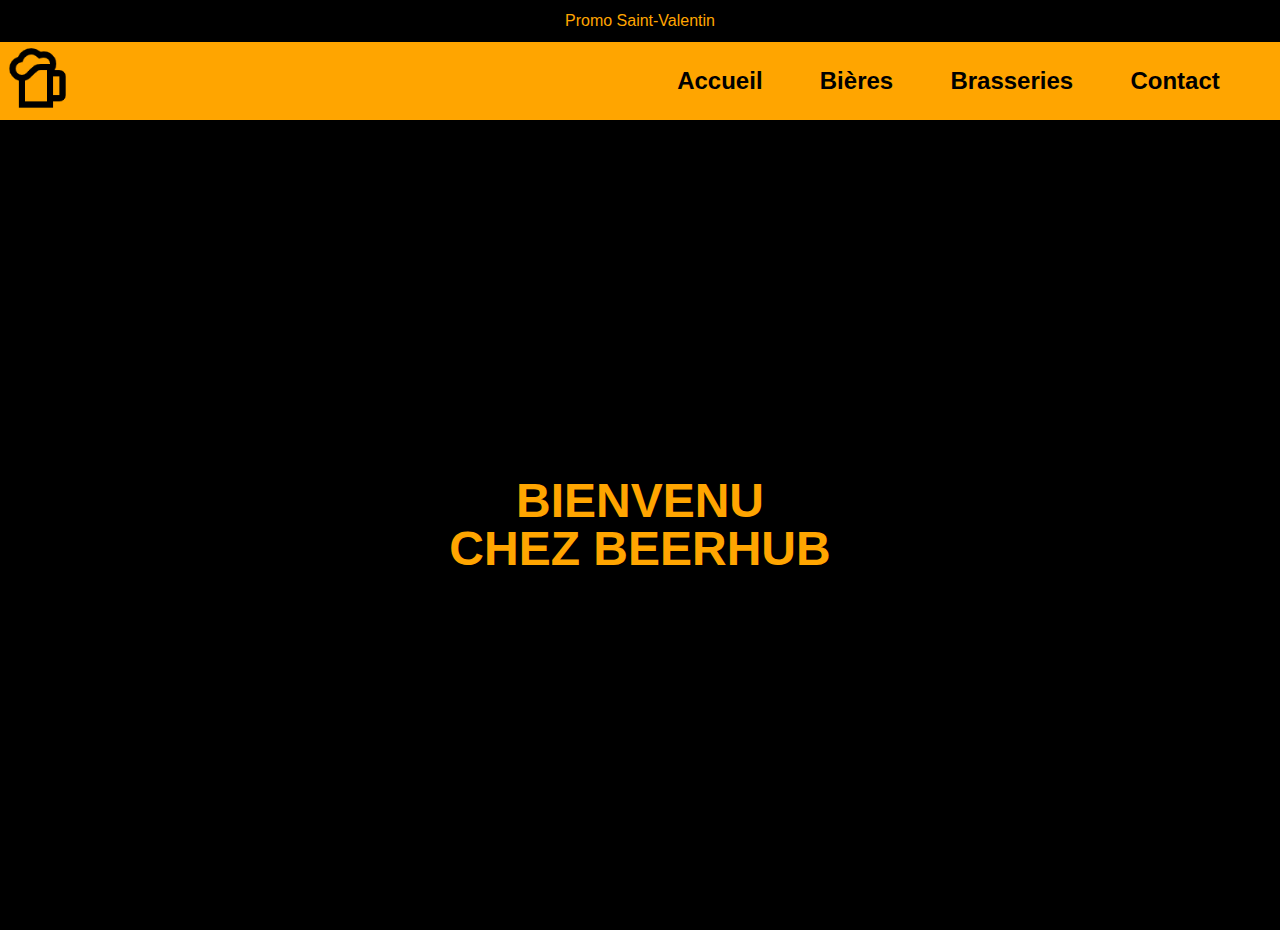
==== index.html @ dd1bc299 "fin de journée" ====
<!DOCTYPE html>
<html lang="fr">
  <head>
    <meta charset="UTF-8" />
    <meta name="viewport" content="width=device-width, initial-scale=1.0" />
    <title>BeerHub</title>
    <link rel="stylesheet" href="./reset.css" />
    <link rel="stylesheet" href="./style.css" />
  </head>
  <body>
    <header>
      <div id="banniere">Promo Saint-Valentin</div>
      <div class="flex">
        <div id="logo">
          <img
            src="/media/sports_bar_24dp_UNDEFINED_FILL0_wght400_GRAD0_opsz24.png"
            alt="Logo de BeerHub"
          />
        </div>
        <nav>
          <ul>
            <li><a href="#home">Accueil</a></li>
            <li><a href="#beer">Bières</a></li>
            <li><a href="#brasserie">Brasseries</a></li>
            <li><a href="#contact">Contact</a></li>
          </ul>
        </nav>
      </div>
    </header>
    <section id="home">
      <h1>Bienvenu<br />chez Beerhub</h1>
    </section>
  </body>
</html>
---- style.css ----
body {
    margin: 0;
    padding: 0;
    box-sizing: border-box;
    font-family: Arial, Helvetica, sans-serif;
}

img {
    max-width: 100%;
    height: auto;
}

header {
    display: flex;
    flex-direction: column;
    & #banniere {
        background-color: black;
        color: orange;
        text-align: center;
        padding: 1%;
        }
    & .flex{
        display: flex;
        align-items: center;
        background-color: orange;
        margin: 0;
        padding: 0;
        & #logo > img {
            height: 75px;
            padding: 0;
            margin: 0;
            }
        & nav {
            flex-grow: 1;
            & ul {
                justify-content: end;
                display: flex;
                height: 100%;
                gap: 5%;
                padding-right: 5%;
                & li {
                    list-style: none;
                    text-decoration: none;
                    & a {
                        color: black;
                        text-decoration: none;
                        font-size: 1.5rem;
                        font-weight: bold;
                        cursor: pointer;
                    }
                }    
            }
        }
    }
}

section#home {
    display: flex;
    text-align: center;
    justify-content: center;
    align-items: center;
    min-height: 90vh;
    background-color: black;
        & h1 {
        color: orange;
        text-align: center;
        text-transform: uppercase;
        font-size: 3rem;
        font-weight: bold;
        }
    }
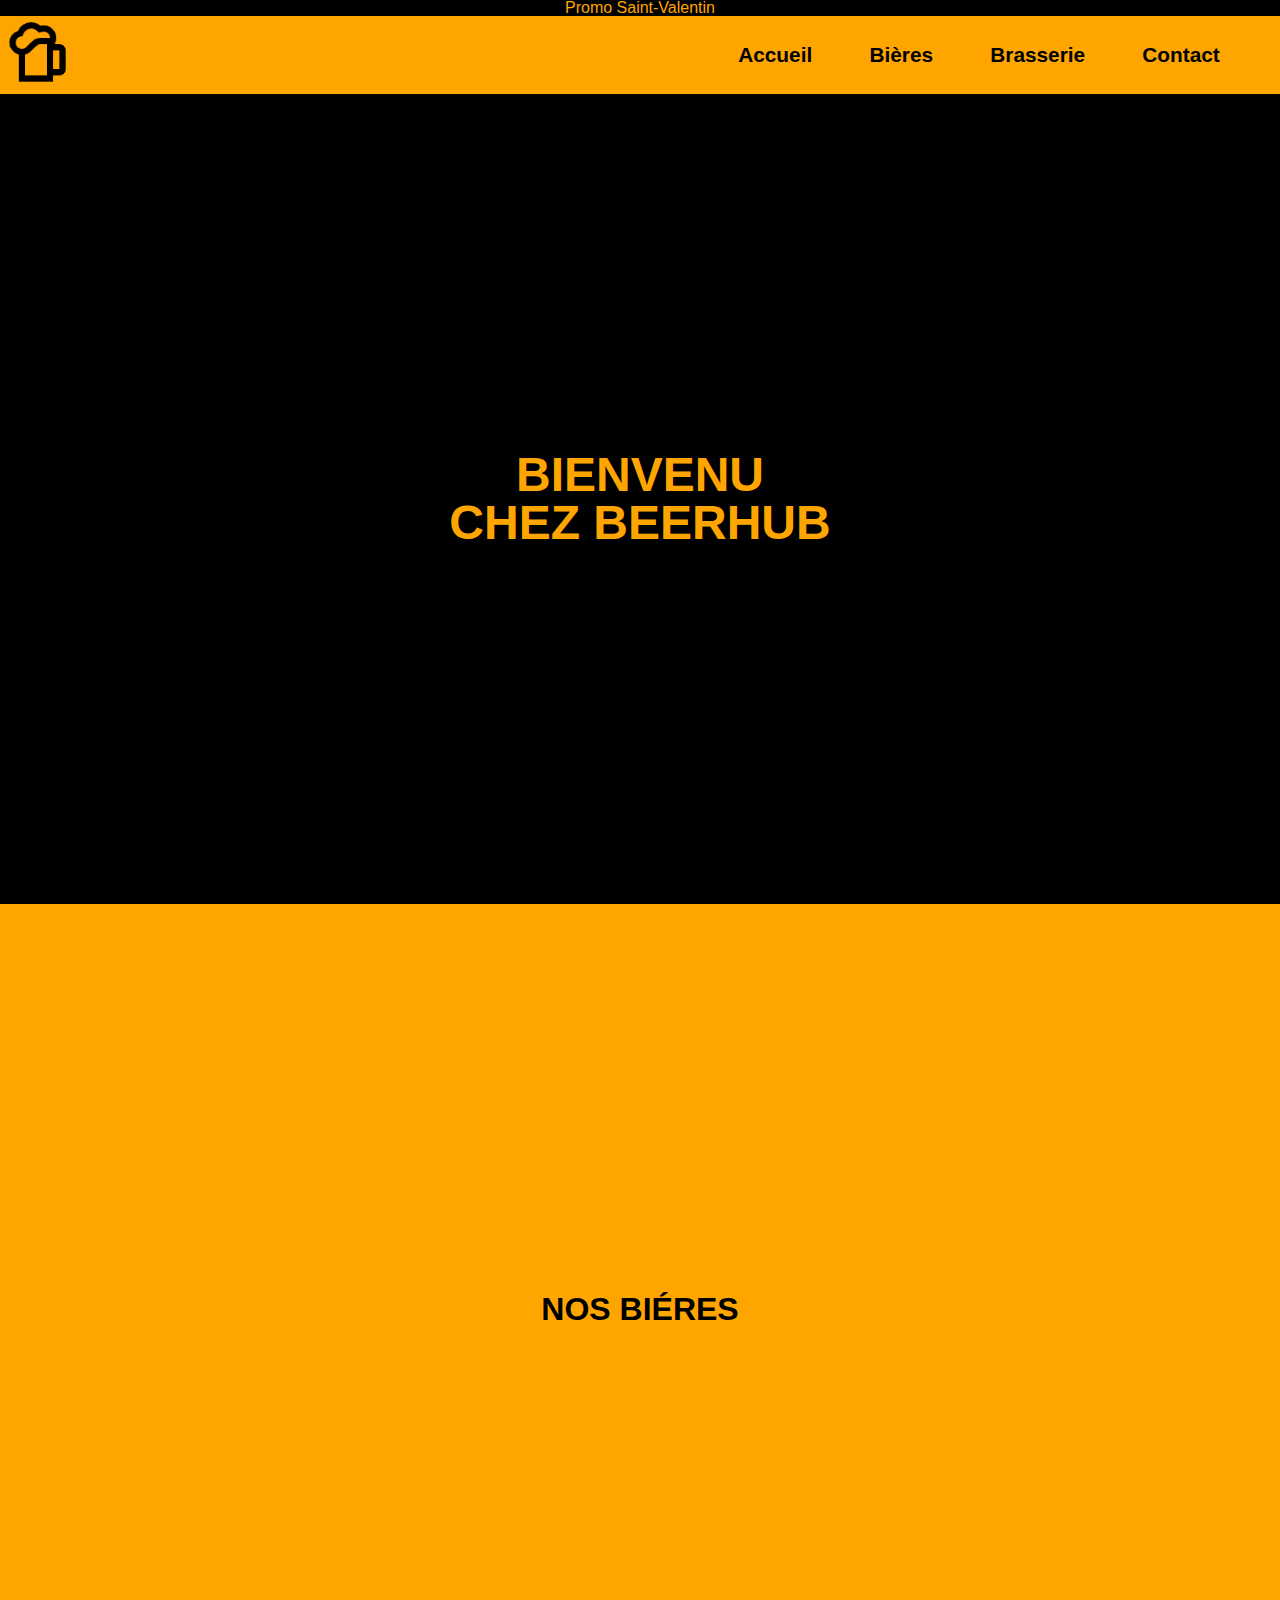
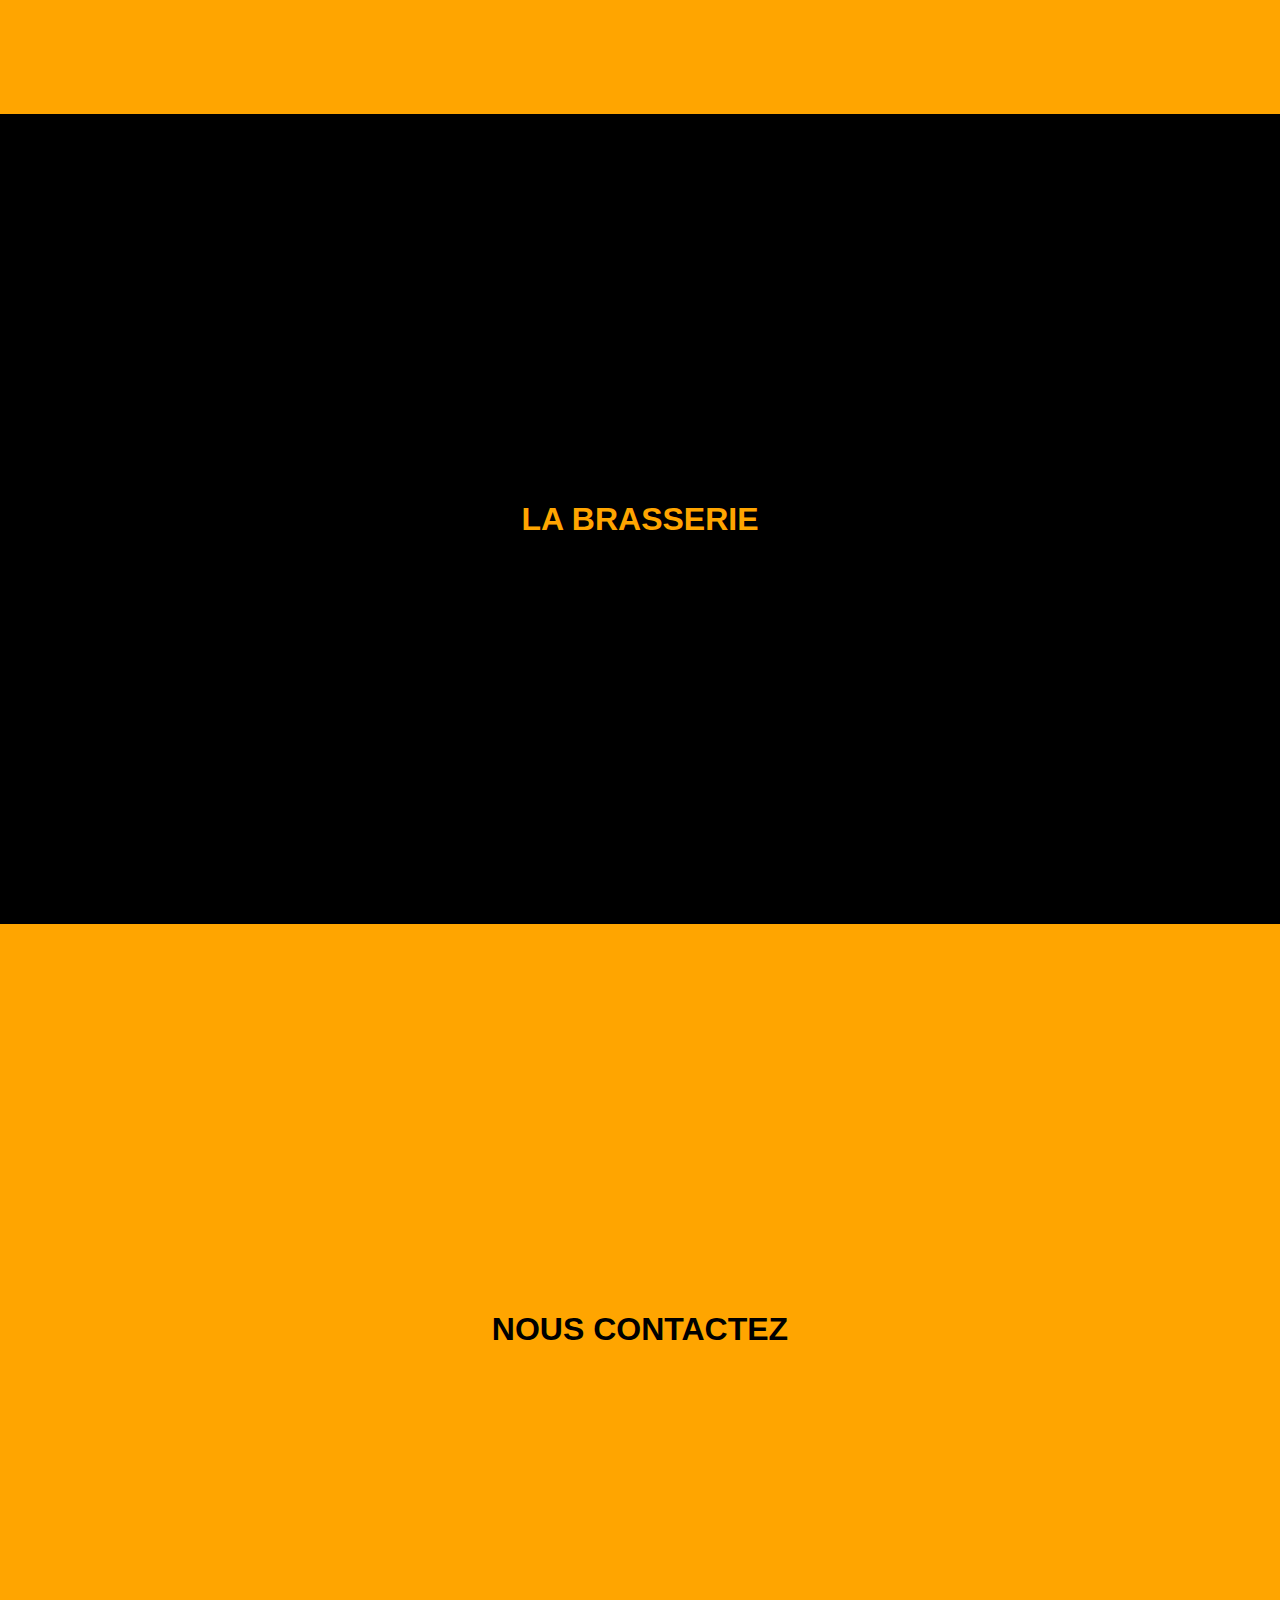
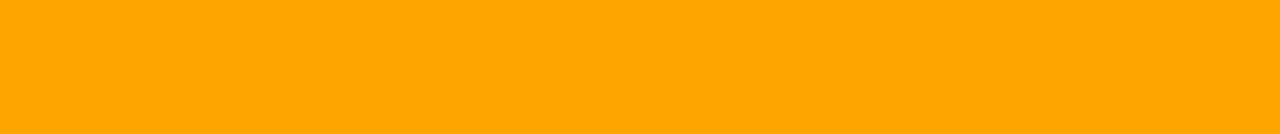
==== commit 57490607: "debut de journée" ====
--- a/index.html
+++ b/index.html
@@ -21,14 +21,23 @@
           <ul>
             <li><a href="#home">Accueil</a></li>
             <li><a href="#beer">Bières</a></li>
-            <li><a href="#brasserie">Brasseries</a></li>
+            <li><a href="#brasserie">Brasserie</a></li>
             <li><a href="#contact">Contact</a></li>
           </ul>
         </nav>
       </div>
     </header>
     <section id="home">
-      <h1>Bienvenu<br />chez Beerhub</h1>
+      <h1>Bienvenu<br />chez beerhub</h1>
+    </section>
+    <section id="beer">
+      <h2>Nos biéres</h2>
+    </section>
+    <section id="brasserie">
+      <h2>La brasserie</h2>
+    </section>
+    <section id="contact">
+      <h2>Nous contactez</h2>
     </section>
   </body>
 </html>
--- a/style.css
+++ b/style.css
@@ -17,7 +17,8 @@
         background-color: black;
         color: orange;
         text-align: center;
-        padding: 1%;
+        padding: 0;
+        margin: 0;
         }
     & .flex{
         display: flex;
@@ -29,6 +30,7 @@
             height: 75px;
             padding: 0;
             margin: 0;
+            cursor: pointer;
             }
         & nav {
             flex-grow: 1;
@@ -38,13 +40,14 @@
                 height: 100%;
                 gap: 5%;
                 padding-right: 5%;
+                margin: 0;
                 & li {
                     list-style: none;
                     text-decoration: none;
                     & a {
                         color: black;
                         text-decoration: none;
-                        font-size: 1.5rem;
+                        font-size: 1.3rem;
                         font-weight: bold;
                         cursor: pointer;
                     }
@@ -68,4 +71,52 @@
         font-size: 3rem;
         font-weight: bold;
         }
-    }+    }
+
+section#beer {
+    display: flex;
+    text-align: center;
+    justify-content: center;
+    align-items: center;
+    min-height: 90vh;
+    background-color: orange;
+        & h2 {
+        color: black;
+        text-align: center;
+        text-transform: uppercase;
+        font-size: 2rem;
+        font-weight: bold;
+        }
+}   
+
+section#brasserie {
+    display: flex;
+    text-align: center;
+    justify-content: center;
+    align-items: center;
+    min-height: 90vh;
+    background-color: black;
+        & h2 {
+        color: orange;
+        text-align: center;
+        text-transform: uppercase;
+        font-size: 2rem;
+        font-weight: bold;
+        }
+}
+
+section#contact {
+    display: flex;
+    text-align: center;
+    justify-content: center;
+    align-items: center;
+    min-height: 90vh;
+    background-color: orange;
+        & h2 {
+        color: black;
+        text-align: center;
+        text-transform: uppercase;
+        font-size: 2rem;
+        font-weight: bold;
+        }
+}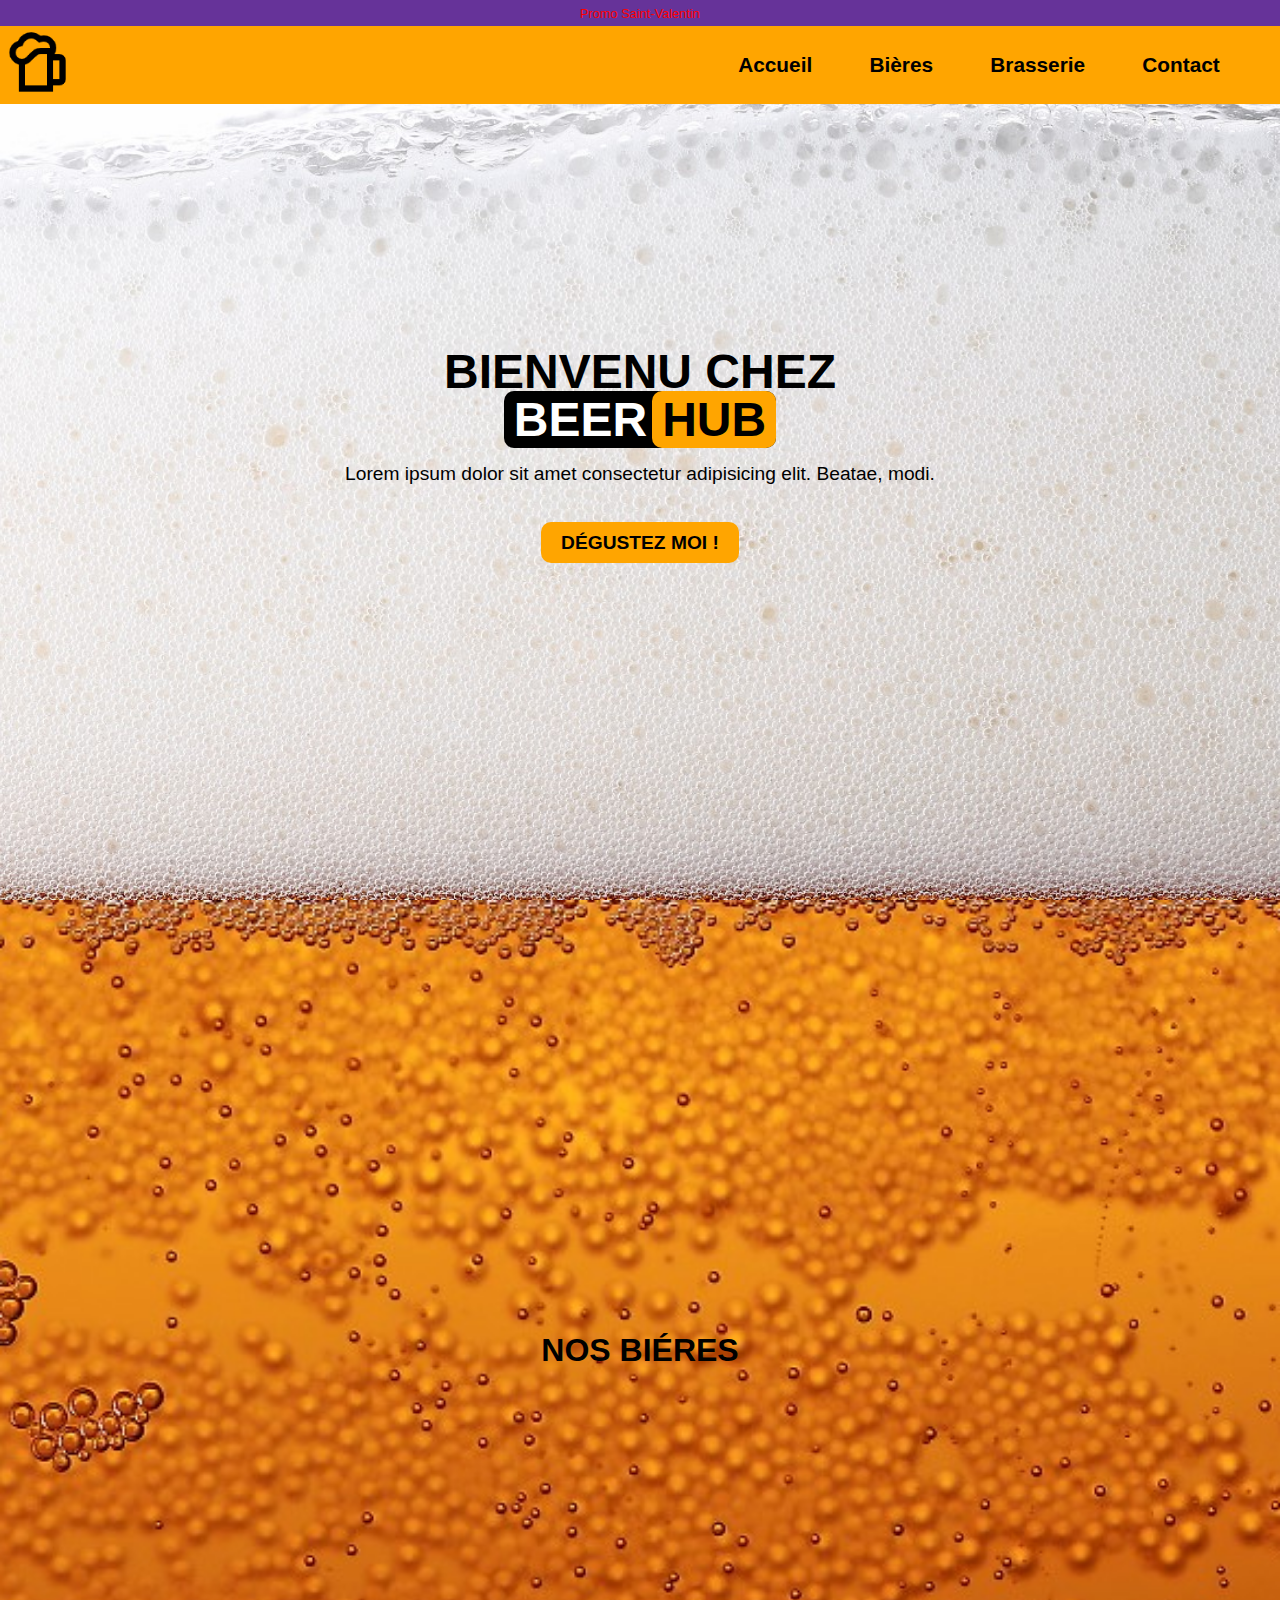
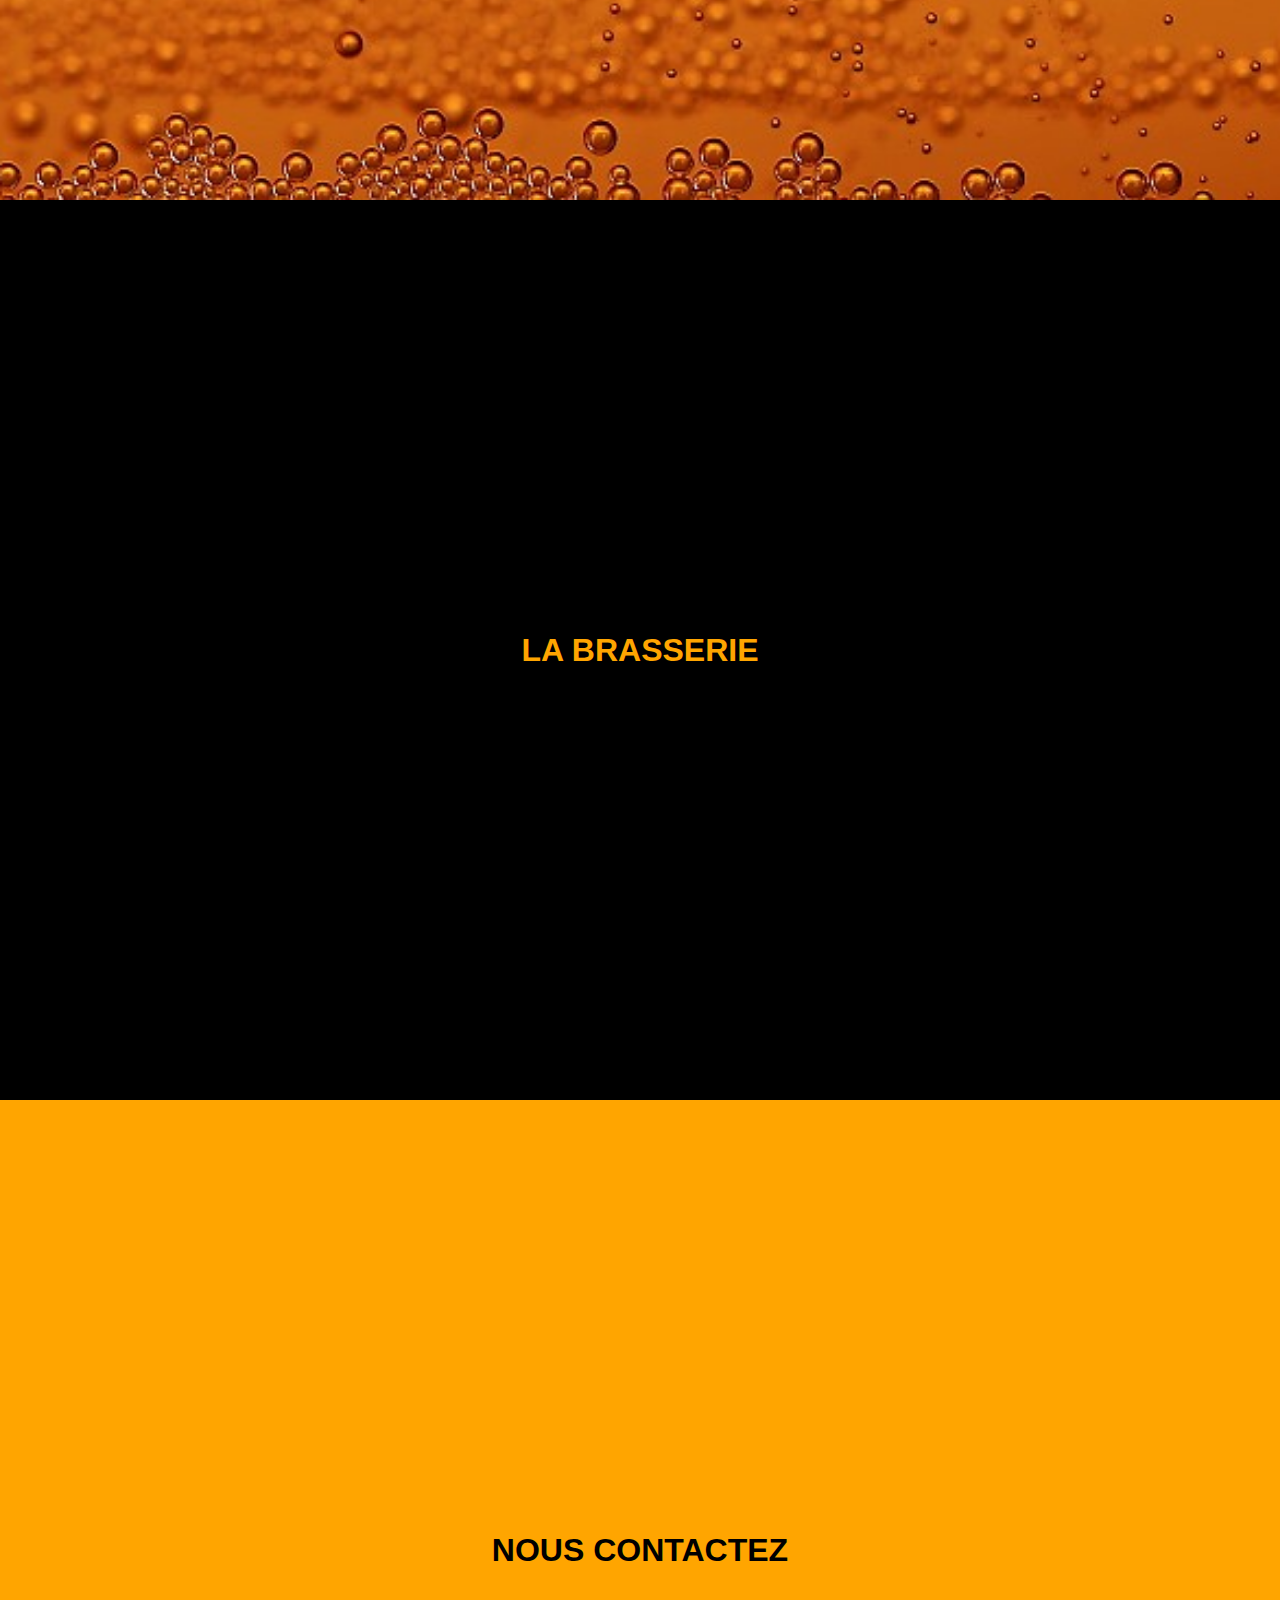
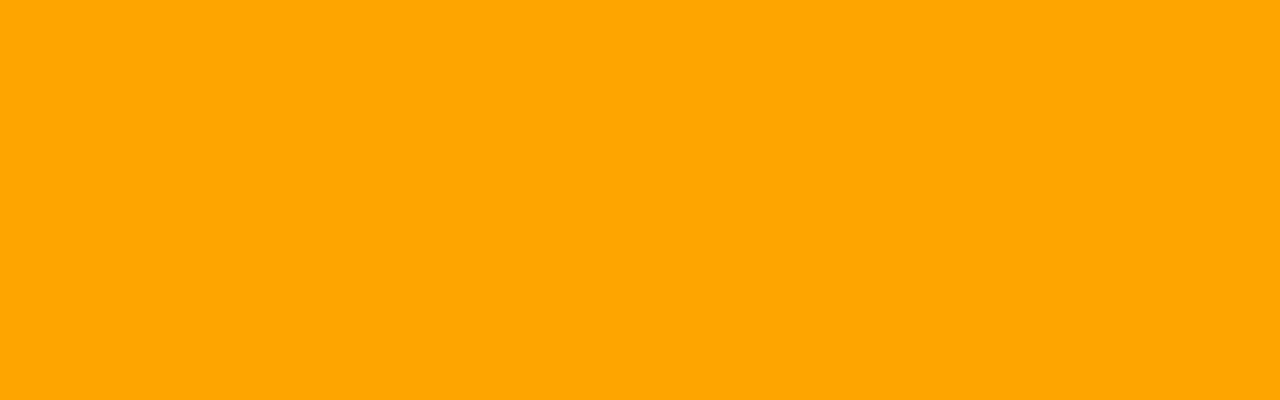
==== commit 6892a9ce: "milieu de journée" ====
--- a/index.html
+++ b/index.html
@@ -9,17 +9,17 @@
   </head>
   <body>
     <header>
-      <div id="banniere">Promo Saint-Valentin</div>
+      <div id="banniere"><a href="#beer">Promo Saint-Valentin</a></div>
       <div class="flex">
-        <div id="logo">
+        <a id="logo" href="#hero">
           <img
             src="/media/sports_bar_24dp_UNDEFINED_FILL0_wght400_GRAD0_opsz24.png"
             alt="Logo de BeerHub"
           />
-        </div>
+        </a>
         <nav>
           <ul>
-            <li><a href="#home">Accueil</a></li>
+            <li><a href="#hero">Accueil</a></li>
             <li><a href="#beer">Bières</a></li>
             <li><a href="#brasserie">Brasserie</a></li>
             <li><a href="#contact">Contact</a></li>
@@ -27,17 +27,39 @@
         </nav>
       </div>
     </header>
-    <section id="home">
-      <h1>Bienvenu<br />chez beerhub</h1>
-    </section>
-    <section id="beer">
-      <h2>Nos biéres</h2>
-    </section>
-    <section id="brasserie">
-      <h2>La brasserie</h2>
-    </section>
-    <section id="contact">
-      <h2>Nous contactez</h2>
-    </section>
+    <main>
+      <section id="hero">
+        <div id="hero-content">
+          <h1>
+            Bienvenu chez<br /><span class="beerstyle"
+              >beer<span class="hubstyle">hub</span></span
+            >
+          </h1>
+          <p>
+            Lorem ipsum dolor sit amet consectetur adipisicing elit. Beatae,
+            modi.
+          </p>
+          <a href="#beer">Dégustez moi !</a>
+        </div>
+      </section>
+
+      <section id="beer">
+        <div id="beer-content">
+          <h2>Nos biéres</h2>
+        </div>
+      </section>
+
+      <section id="brasserie">
+        <div id="brasserie-content">
+          <h2>La brasserie</h2>
+        </div>
+      </section>
+
+      <section id="contact">
+        <div id="contact-content">
+          <h2>Nous contactez</h2>
+        </div>
+      </section>
+    </main>
   </body>
 </html>
--- a/style.css
+++ b/style.css
@@ -1,3 +1,7 @@
+html {
+    scroll-behavior: smooth;
+}
+
 body {
     margin: 0;
     padding: 0;
@@ -11,15 +15,22 @@
 }
 
 header {
+    position: fixed;
     display: flex;
     flex-direction: column;
+    width: 100%;
     & #banniere {
-        background-color: black;
-        color: orange;
+        background-color: rebeccapurple;
+        padding: 5px;
+        margin: 0;
         text-align: center;
-        padding: 0;
-        margin: 0;
+        & a {
+            color: red;
+            text-decoration: none;
+            cursor: pointer;
+            font-size: 0.8rem;
         }
+    }
     & .flex{
         display: flex;
         align-items: center;
@@ -57,66 +68,122 @@
     }
 }
 
-section#home {
-    display: flex;
-    text-align: center;
-    justify-content: center;
-    align-items: center;
-    min-height: 90vh;
-    background-color: black;
-        & h1 {
-        color: orange;
+
+
+main {
+    scroll-behavior: smooth;
+    & section#hero {
+        display: flex;
+        flex-direction: column;
         text-align: center;
-        text-transform: uppercase;
-        font-size: 3rem;
-        font-weight: bold;
+        justify-content: center;
+        align-items: center;
+        min-height: 100vh;
+        background-color: orange;
+        background-image: url('./media/mousse.jpg');
+        background-position: center bottom;
+        background-size: cover;
+        background-attachment: fixed;
+        & #hero-content {
+            width: 75%;
+            & h1 {
+                color: black;
+                text-align: center;
+                text-transform: uppercase;
+                font-size: 3rem;
+                font-weight: bolder;  
+                & span.beerstyle {
+                    background-color: black;
+                    color: white;
+                    padding: 2px 0px 2px 10px; 
+                    border-radius: 10px;
+                    & span.hubstyle {
+                        color: black;
+                        background-color: orange;
+                        padding: 2px 10px 2px 10px;
+                        margin-left: 5px; 
+                        border-radius: 10px;
+                    }
+                }
+            }
+            & p {
+                color: black;
+                font-size: 1.2rem;
+                margin-top: 20px;
+                margin-bottom: 50px;
+            }
+            & a {
+                text-decoration: none;
+                background-color: orange;
+                color: black;
+                border: none;
+                padding: 10px 20px;
+                border-radius: 10px;
+                cursor: pointer;
+                font-size: 1.2rem;
+                font-weight: bold;
+                text-transform: uppercase;
+            }
+        }   
+    }
+    & section#beer {
+        display: flex;
+        text-align: center;
+        justify-content: center;
+        align-items: center;
+        min-height: 100vh;
+        background-color: orange;
+        background-image: url('./media/beer.jpg');
+        background-position: center top;
+        background-size: cover;
+        background-attachment: scroll;
+        & #beer-content {
+            width: 50%;
+            & h2 {
+                color: black;
+                text-align: center;
+                text-transform: uppercase;
+                font-size: 2rem;
+                font-weight: bold;
+            }
+        }
+    }   
+
+    & section#brasserie {
+        display: flex;
+        text-align: center;
+        justify-content: center;
+        align-items: center;
+        min-height: 100vh;
+        background-color: black;
+            & #brasserie-content {
+            width: 50%;
+            & h2 {
+            color: orange;
+            text-align: center;
+            text-transform: uppercase;
+            font-size: 2rem;
+            font-weight: bold;
+            }
         }
     }
 
-section#beer {
-    display: flex;
-    text-align: center;
-    justify-content: center;
-    align-items: center;
-    min-height: 90vh;
-    background-color: orange;
-        & h2 {
-        color: black;
+    & section#contact {
+        display: flex;
         text-align: center;
-        text-transform: uppercase;
-        font-size: 2rem;
-        font-weight: bold;
+        justify-content: center;
+        align-items: center;
+        min-height: 100vh;
+        background-color: orange;
+            & #contact-content {
+            width: 50%;
+            & h2 {
+            color: black;
+            text-align: center;
+            text-transform: uppercase;
+            font-size: 2rem;
+            font-weight: bold;
+            }
         }
-}   
-
-section#brasserie {
-    display: flex;
-    text-align: center;
-    justify-content: center;
-    align-items: center;
-    min-height: 90vh;
-    background-color: black;
-        & h2 {
-        color: orange;
-        text-align: center;
-        text-transform: uppercase;
-        font-size: 2rem;
-        font-weight: bold;
-        }
-}
-
-section#contact {
-    display: flex;
-    text-align: center;
-    justify-content: center;
-    align-items: center;
-    min-height: 90vh;
-    background-color: orange;
-        & h2 {
-        color: black;
-        text-align: center;
-        text-transform: uppercase;
-        font-size: 2rem;
-        font-weight: bold;
-        }
+    }
 }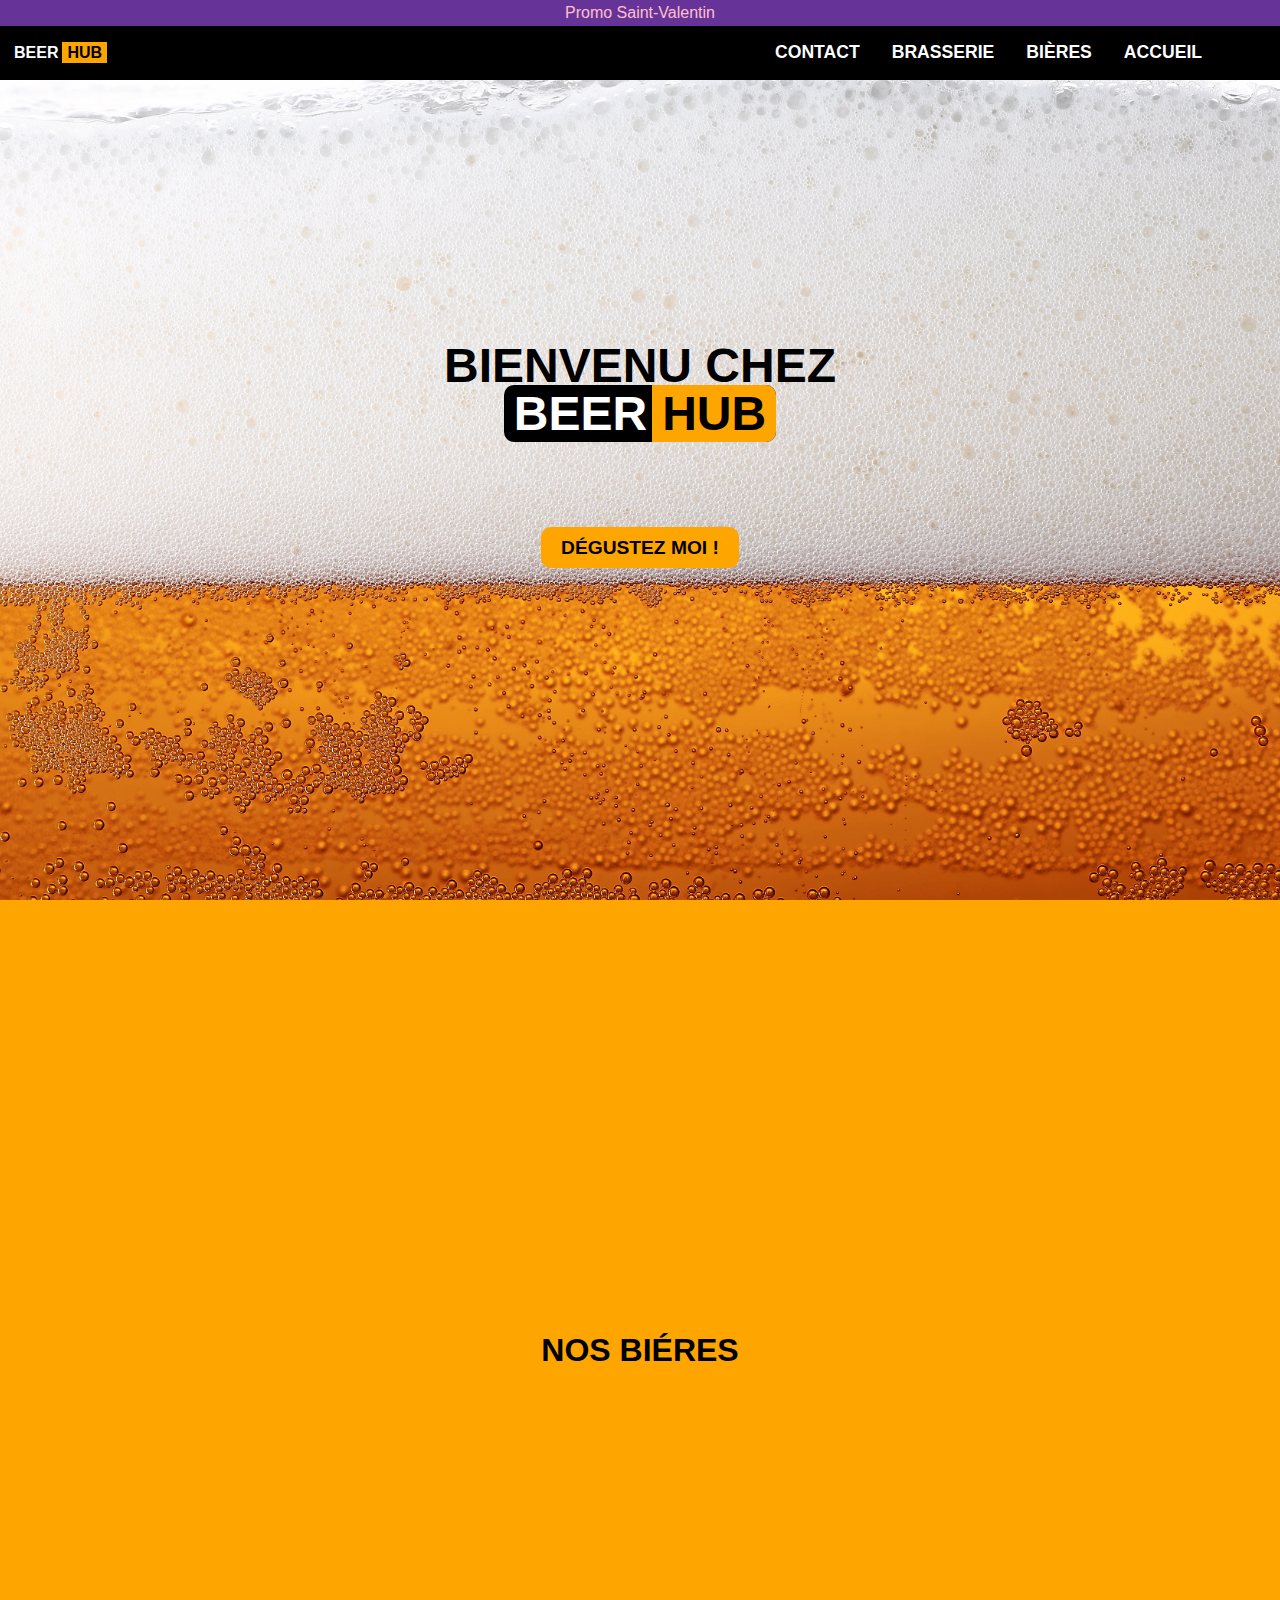
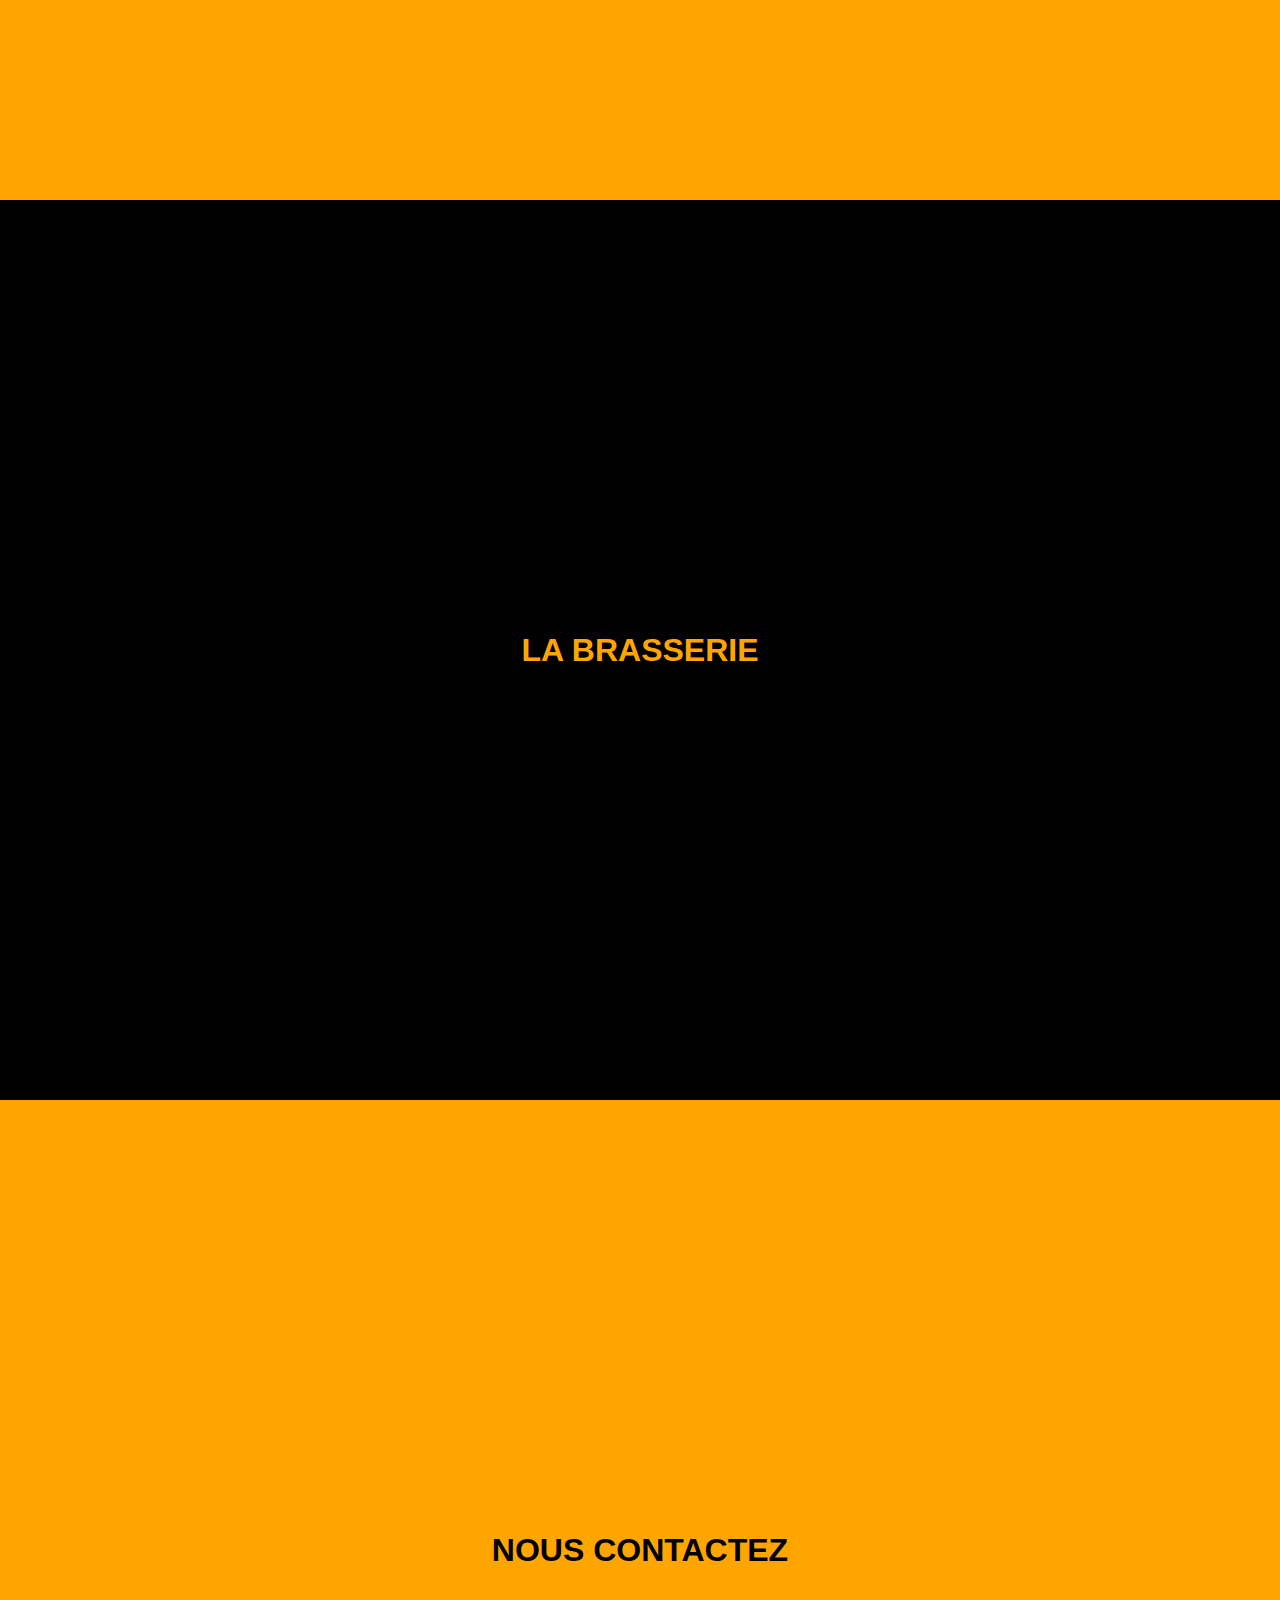
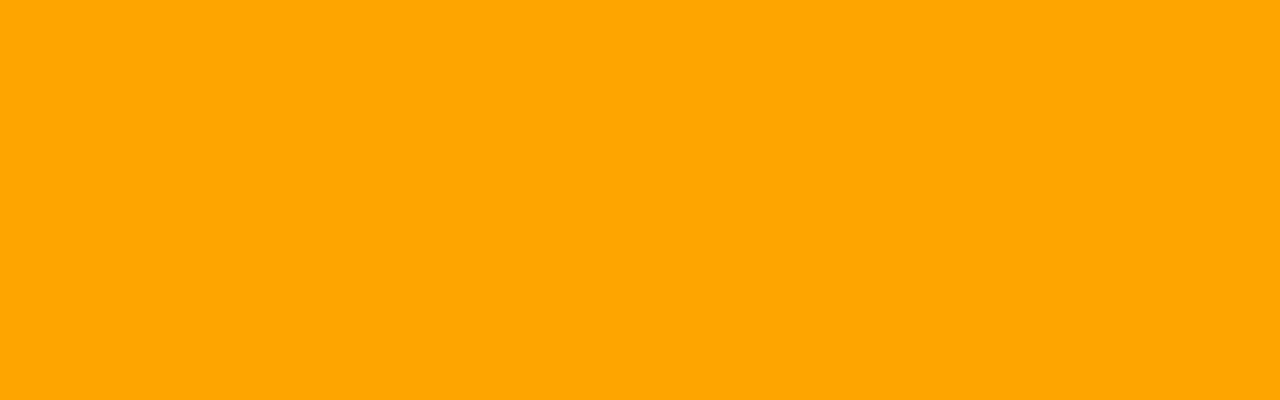
==== commit 311db4e3: "fin de journée" ====
--- a/index.html
+++ b/index.html
@@ -11,11 +11,8 @@
     <header>
       <div id="banniere"><a href="#beer">Promo Saint-Valentin</a></div>
       <div class="flex">
-        <a id="logo" href="#hero">
-          <img
-            src="/media/sports_bar_24dp_UNDEFINED_FILL0_wght400_GRAD0_opsz24.png"
-            alt="Logo de BeerHub"
-          />
+        <a href="#hero">
+          <span class="beerstyle">beer<span class="hubstyle">hub</span></span>
         </a>
         <nav>
           <ul>
@@ -29,17 +26,20 @@
     </header>
     <main>
       <section id="hero">
+        <video
+          id="hero-video"
+          muted
+          loop
+          autoplay
+          src="/media/5538052-uhd_4096_2160_25fps.mp4"
+        ></video>
         <div id="hero-content">
           <h1>
             Bienvenu chez<br /><span class="beerstyle"
               >beer<span class="hubstyle">hub</span></span
             >
           </h1>
-          <p>
-            Lorem ipsum dolor sit amet consectetur adipisicing elit. Beatae,
-            modi.
-          </p>
-          <a href="#beer">Dégustez moi !</a>
+          <a href="#beer">Dégustez moi ! </a>
         </div>
       </section>
 
--- a/style.css
+++ b/style.css
@@ -15,6 +15,7 @@
 }
 
 header {
+    z-index: 1000;
     position: fixed;
     display: flex;
     flex-direction: column;
@@ -25,42 +26,70 @@
         margin: 0;
         text-align: center;
         & a {
-            color: red;
+            color: pink;
             text-decoration: none;
             cursor: pointer;
-            font-size: 0.8rem;
+            font-size: 1rem;
         }
     }
     & .flex{
         display: flex;
         align-items: center;
-        background-color: orange;
+        background-color: black;
         margin: 0;
-        padding: 0;
-        & #logo > img {
-            height: 75px;
-            padding: 0;
-            margin: 0;
+        padding: 4px;
+        & a {
+            color: white;
+            text-decoration: none;
             cursor: pointer;
-            }
+            font-size: 1rem;
+            padding: 0px 10px;
+            font-weight: bolder;
+            text-transform: uppercase;
+            & span.beerstyle {
+                text-decoration: none;
+                color: white;
+                & span.hubstyle {
+                    color: black;
+                    background-color: orange;
+                    padding: 2px 5px 2px 5px;
+                    margin-left: 4px; 
+                }
+            }
+        }
+        
+        
         & nav {
             flex-grow: 1;
+            display: flex;
+            justify-content: flex-end;
             & ul {
-                justify-content: end;
-                display: flex;
+                /* justify-content: end; */
+                /* display: flex; */
                 height: 100%;
-                gap: 5%;
+                list-style: none;
+                /* gap: 5%; */
                 padding-right: 5%;
                 margin: 0;
+                overflow: hidden;
+                background-color: black;
                 & li {
                     list-style: none;
                     text-decoration: none;
+                    float: right;
                     & a {
-                        color: black;
+                        color: white;
+                        padding: 14px 16px;
                         text-decoration: none;
-                        font-size: 1.3rem;
+                        font-size: 1.1rem;
                         font-weight: bold;
                         cursor: pointer;
+                        text-transform: uppercase;
+                        display: block;
+                    }
+                    & a:hover {
+                        background-color: orange;
+                        color: black;
                     }
                 }    
             }
@@ -71,20 +100,33 @@
 
 
 main {
-    scroll-behavior: smooth;
     & section#hero {
         display: flex;
         flex-direction: column;
         text-align: center;
         justify-content: center;
         align-items: center;
-        min-height: 100vh;
+        align-content: space-around;
+        min-height: 100vh;
+        width: 100%;
+        overflow: hidden;
         background-color: orange;
-        background-image: url('./media/mousse.jpg');
+        background-image: url('./media/biere.jpg');
         background-position: center bottom;
         background-size: cover;
         background-attachment: fixed;
+        position: relative;
+        & #hero-video {
+            position: absolute;
+            min-width: 100%;
+            min-height: 100%;
+            top: 50%;
+            left: 50%;
+            transform: translate(-50%, -50%);
+            object-fit: cover;
+            }
         & #hero-content {
+            position: absolute;
             width: 75%;
             & h1 {
                 color: black;
@@ -92,6 +134,7 @@
                 text-transform: uppercase;
                 font-size: 3rem;
                 font-weight: bolder;  
+                margin-bottom: 100px;
                 & span.beerstyle {
                     background-color: black;
                     color: white;
@@ -102,7 +145,7 @@
                         background-color: orange;
                         padding: 2px 10px 2px 10px;
                         margin-left: 5px; 
-                        border-radius: 10px;
+                        border-radius: 0px 10px 10px 0px;
                     }
                 }
             }
@@ -124,8 +167,13 @@
                 font-weight: bold;
                 text-transform: uppercase;
             }
+            & a:hover {
+                background-color: black;
+                color: white;
+            }
         }   
     }
+
     & section#beer {
         display: flex;
         text-align: center;
@@ -133,10 +181,6 @@
         align-items: center;
         min-height: 100vh;
         background-color: orange;
-        background-image: url('./media/beer.jpg');
-        background-position: center top;
-        background-size: cover;
-        background-attachment: scroll;
         & #beer-content {
             width: 50%;
             & h2 {
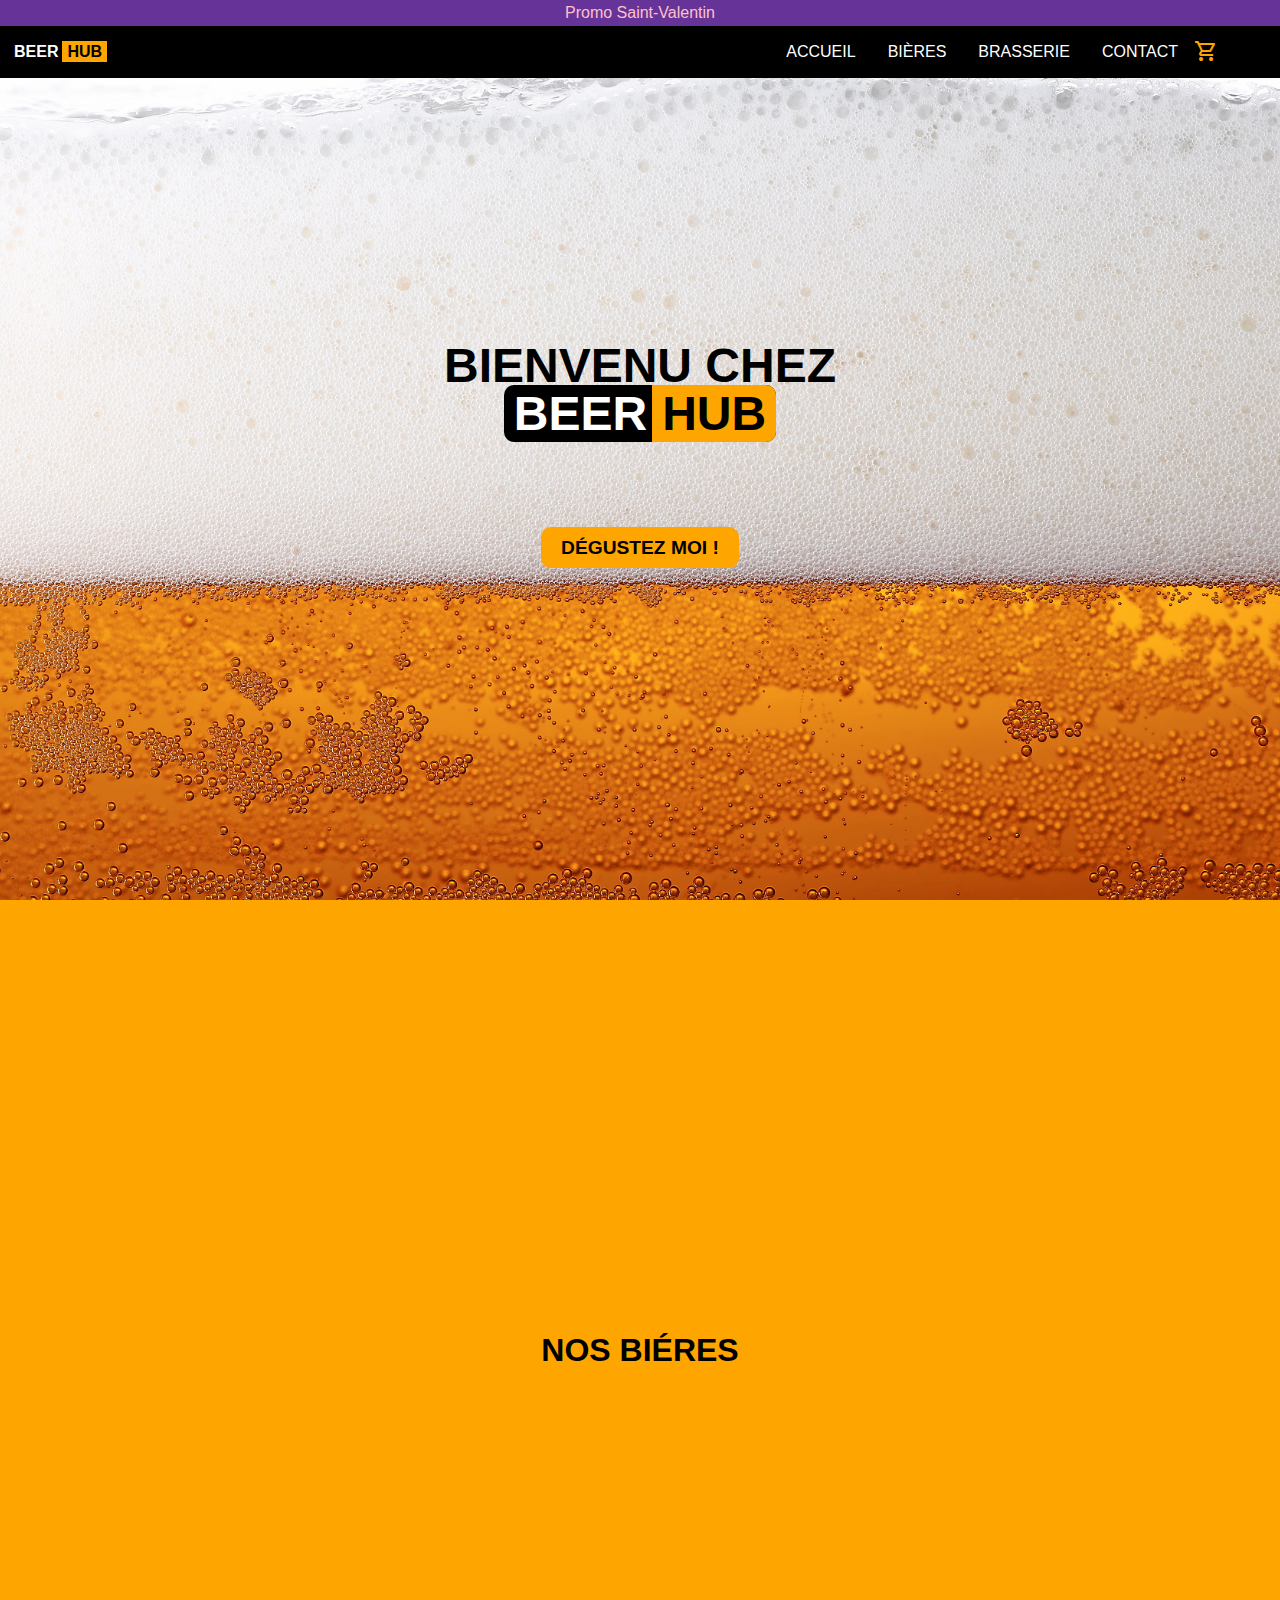
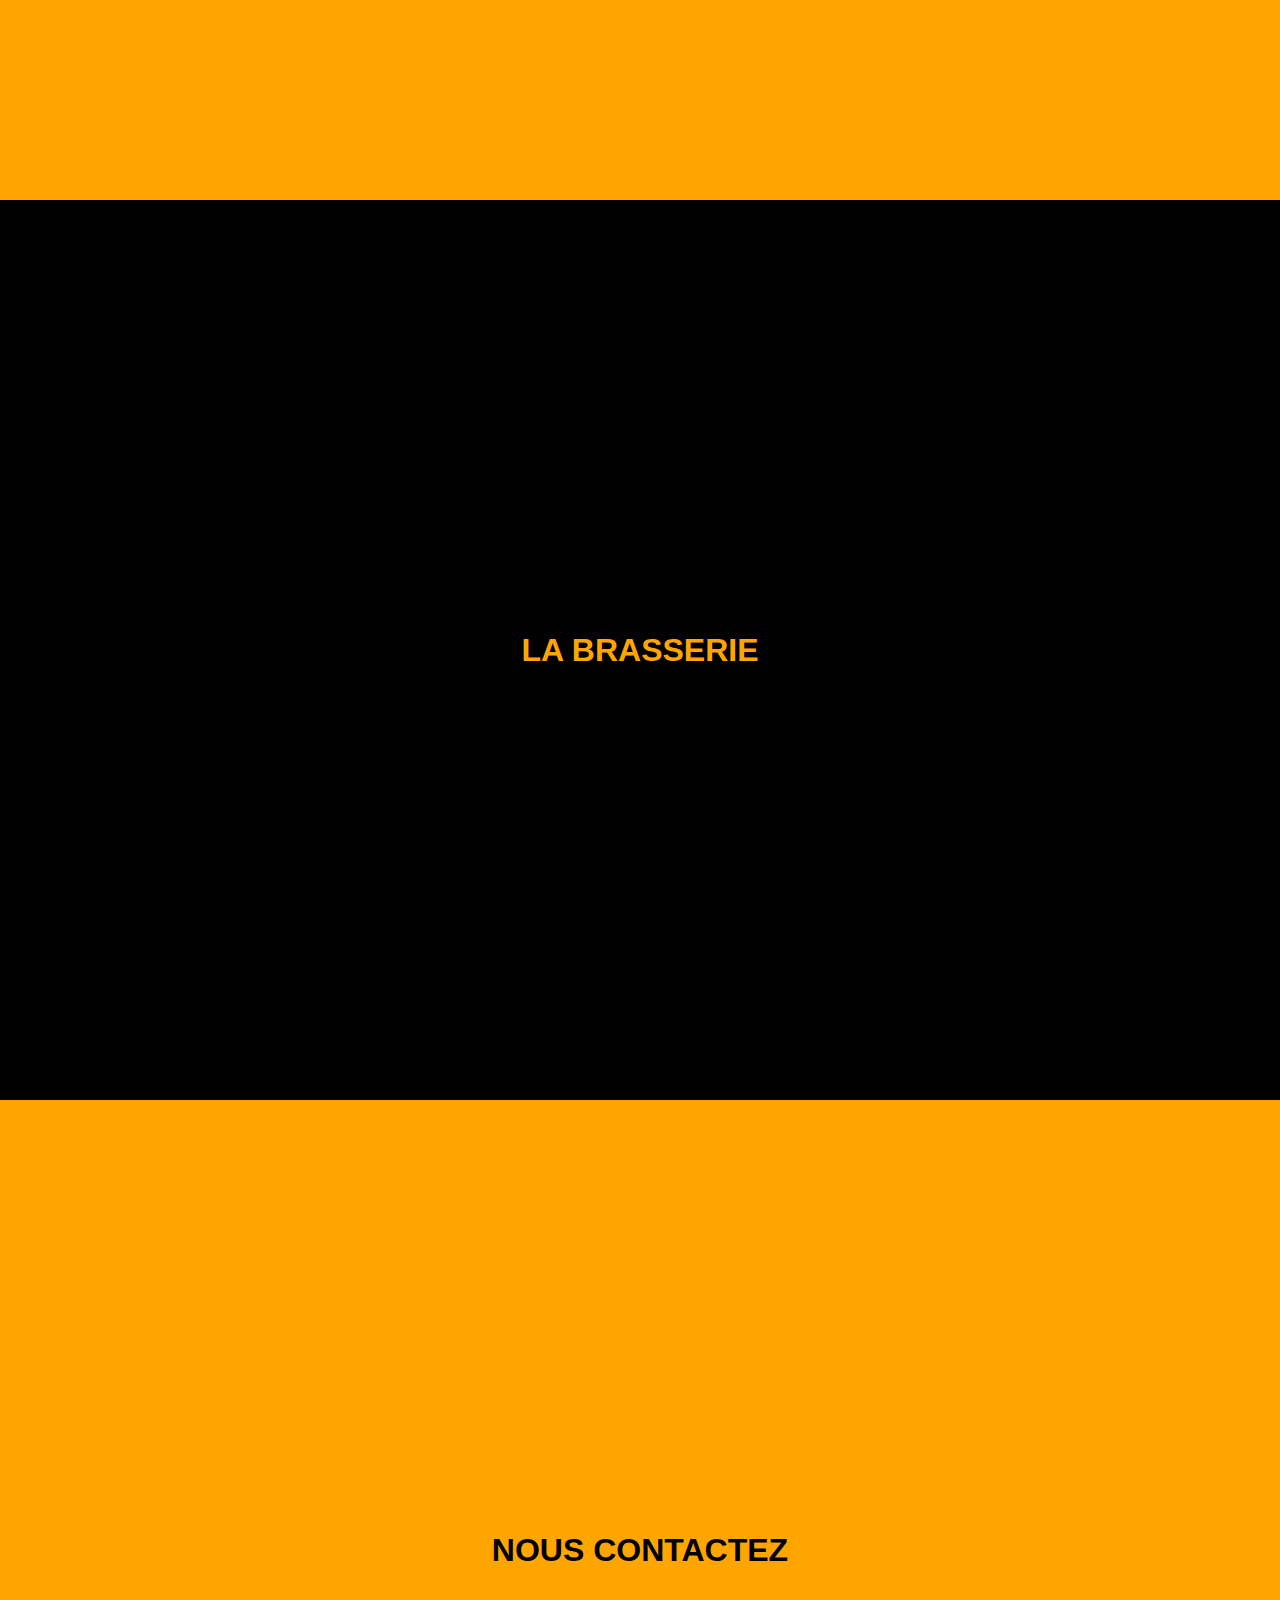
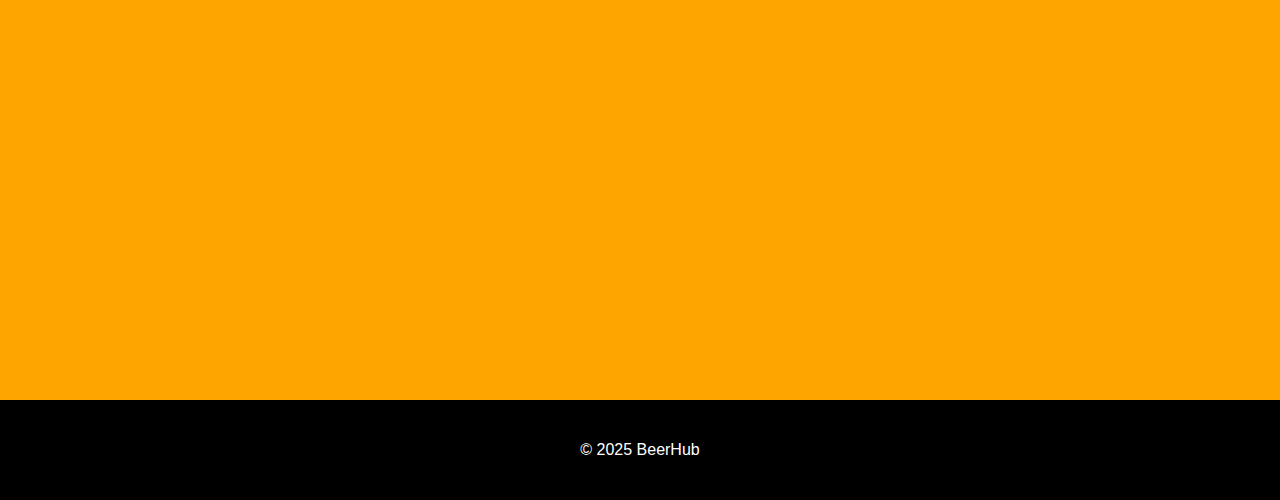
==== commit 4d0f8501: "pause du matin" ====
--- a/index.html
+++ b/index.html
@@ -6,6 +6,7 @@
     <title>BeerHub</title>
     <link rel="stylesheet" href="./reset.css" />
     <link rel="stylesheet" href="./style.css" />
+    <link rel="stylesheet" href="https://fonts.googleapis.com/css2?family=Material+Symbols+Outlined:opsz,wght,FILL,GRAD@20..48,100..700,0..1,-50..200&icon_names=shopping_cart" />
   </head>
   <body>
     <header>
@@ -20,6 +21,10 @@
             <li><a href="#beer">Bières</a></li>
             <li><a href="#brasserie">Brasserie</a></li>
             <li><a href="#contact">Contact</a></li>
+            <li>
+              <span class="material-symbols-outlined">
+                shopping_cart</span>
+            </li>
           </ul>
         </nav>
       </div>
@@ -61,5 +66,9 @@
         </div>
       </section>
     </main>
+    <footer>
+      <div id="footer-content">
+        <p>© 2025 BeerHub</p>
+      </div>
   </body>
 </html>
--- a/style.css
+++ b/style.css
@@ -1,11 +1,19 @@
+:root {
+    --dark: #000000;
+    --orange: #ffa500;
+}
+
 html {
     scroll-behavior: smooth;
 }
 
-body {
+* {
     margin: 0;
     padding: 0;
     box-sizing: border-box;
+}
+
+body {
     font-family: Arial, Helvetica, sans-serif;
 }
 
@@ -38,6 +46,7 @@
         background-color: black;
         margin: 0;
         padding: 4px;
+
         & a {
             color: white;
             text-decoration: none;
@@ -46,26 +55,31 @@
             padding: 0px 10px;
             font-weight: bolder;
             text-transform: uppercase;
+
             & span.beerstyle {
                 text-decoration: none;
                 color: white;
+
                 & span.hubstyle {
                     color: black;
                     background-color: orange;
                     padding: 2px 5px 2px 5px;
-                    margin-left: 4px; 
+                    margin-left: 4px;
+                    font-weight: bold; 
                 }
             }
         }
-        
-        
+        & a:hover {
+            opacity: 0.8;
+        }
+                
         & nav {
             flex-grow: 1;
             display: flex;
             justify-content: flex-end;
             & ul {
-                /* justify-content: end; */
-                /* display: flex; */
+                justify-content: end;
+                display: flex;
                 height: 100%;
                 list-style: none;
                 /* gap: 5%; */
@@ -77,12 +91,13 @@
                     list-style: none;
                     text-decoration: none;
                     float: right;
+                    align-content: center;
                     & a {
                         color: white;
                         padding: 14px 16px;
                         text-decoration: none;
-                        font-size: 1.1rem;
-                        font-weight: bold;
+                        font-size: 1rem;
+                        font-weight: lighter;
                         cursor: pointer;
                         text-transform: uppercase;
                         display: block;
@@ -90,6 +105,19 @@
                     & a:hover {
                         background-color: orange;
                         color: black;
+                        font-weight: bolder;
+                    }
+                    & span.material-symbols-outlined {
+                        cursor: pointer;
+                        color: var(--orange);
+                        font-variation-settings:
+                      'FILL' 0,
+                      'wght' 400,
+                      'GRAD' 0,
+                      'opsz' 24
+                    }
+                    & span.material-symbols-outlined:hover {
+                        color: white;
                     }
                 }    
             }
@@ -97,16 +125,17 @@
     }
 }
 
-
+/* section:nth-child(even) {
+    background-color: var(--orange) !important;
+} */
 
 main {
     & section#hero {
         display: flex;
         flex-direction: column;
         text-align: center;
-        justify-content: center;
-        align-items: center;
-        align-content: space-around;
+        justify-content: space-around;
+        align-items: center;
         min-height: 100vh;
         width: 100%;
         overflow: hidden;
@@ -127,7 +156,8 @@
             }
         & #hero-content {
             position: absolute;
-            width: 75%;
+            /* width: 75%; */
+            text-align: center;
             & h1 {
                 color: black;
                 text-align: center;
@@ -230,4 +260,16 @@
             }
         }
     }
+}
+
+footer {
+    display: flex;
+    justify-content: center;
+    align-items: center;
+    background-color: black;
+    color: white;
+    height: 100px;
+    & p {
+        font-size: 1rem;
+    }
 }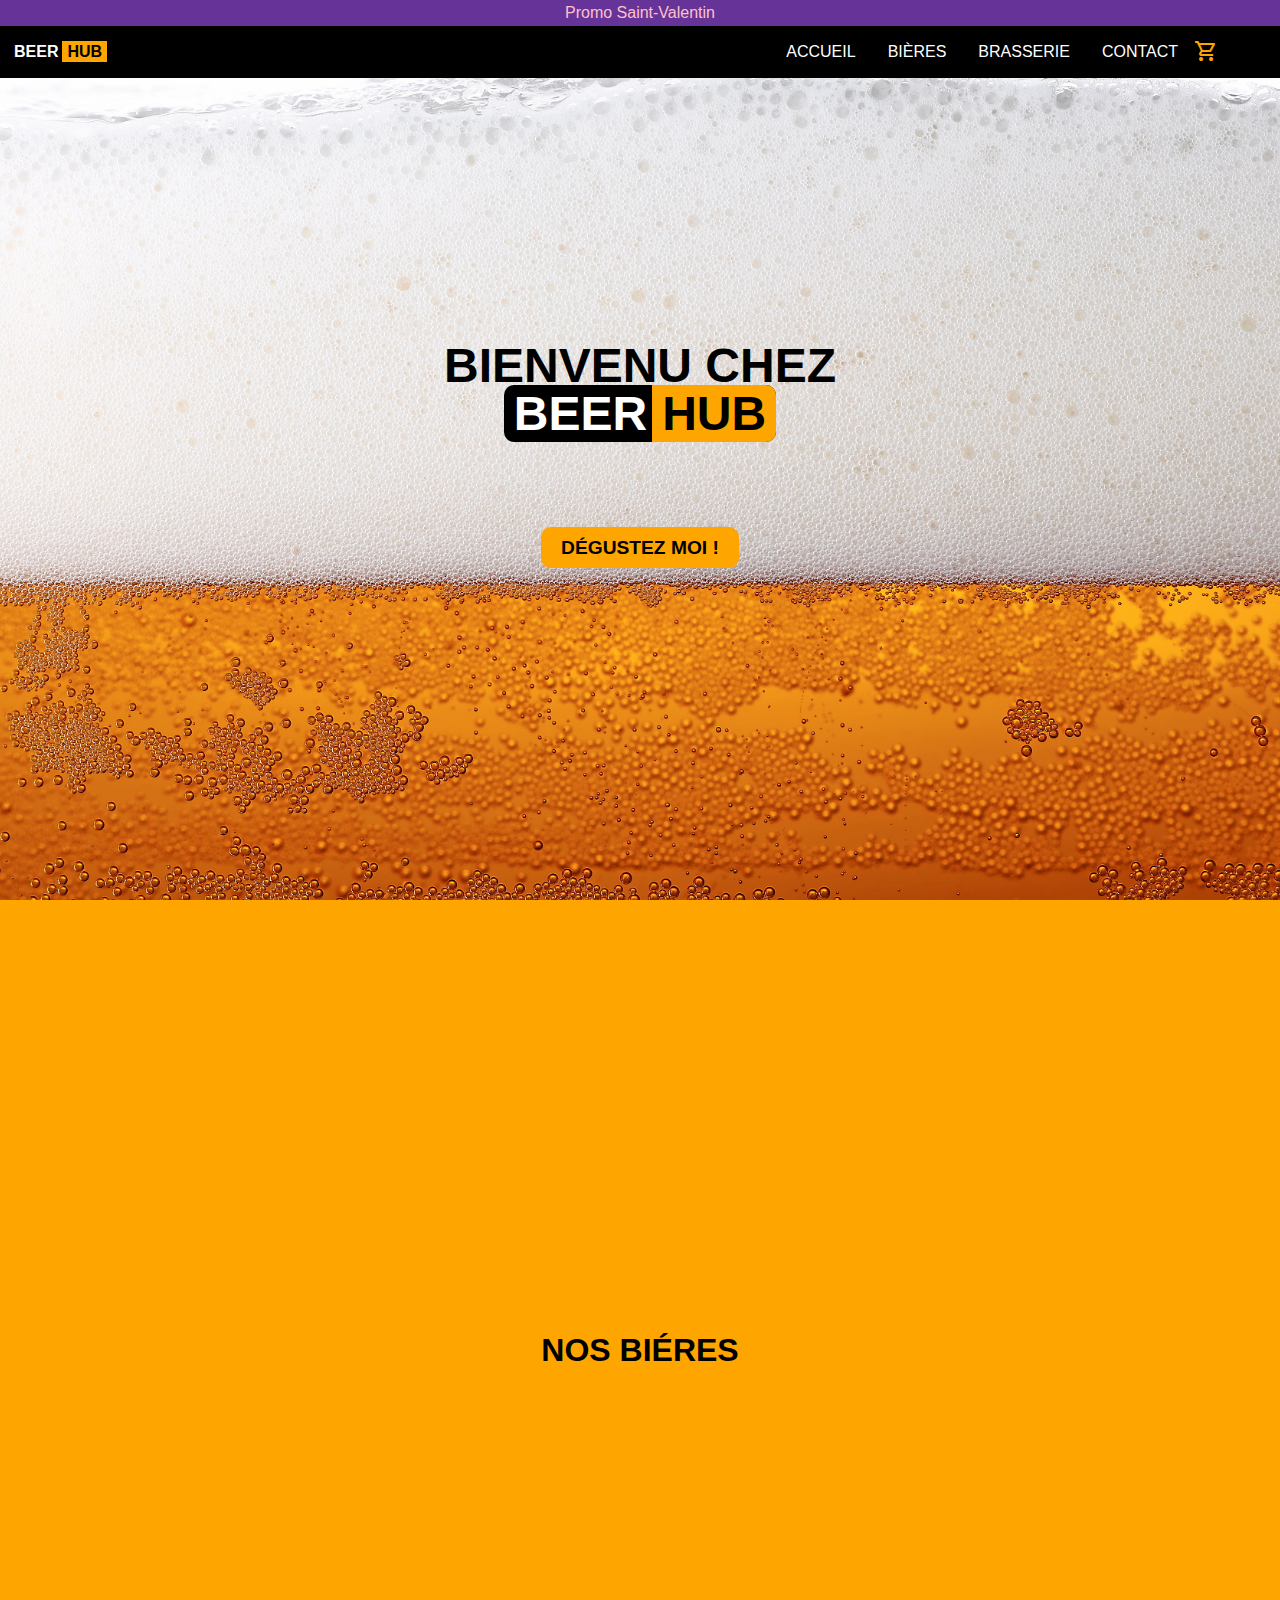
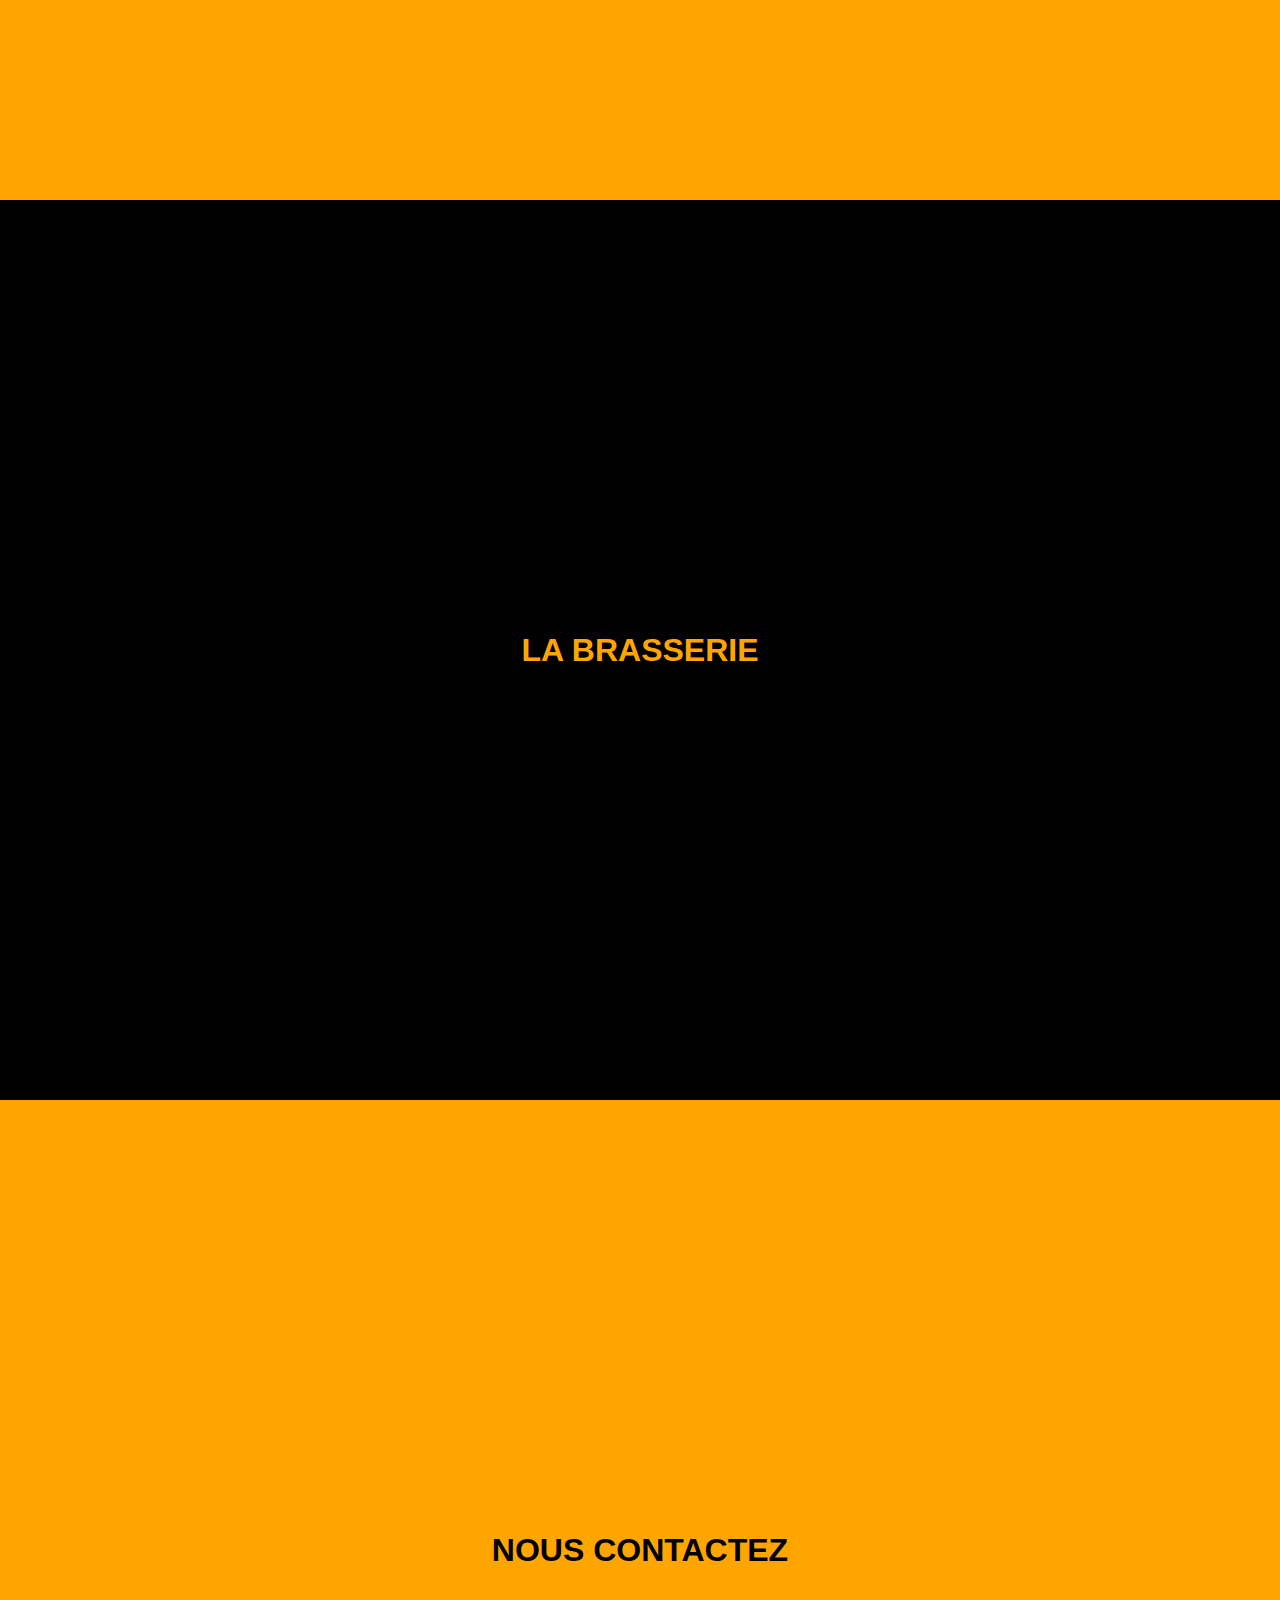
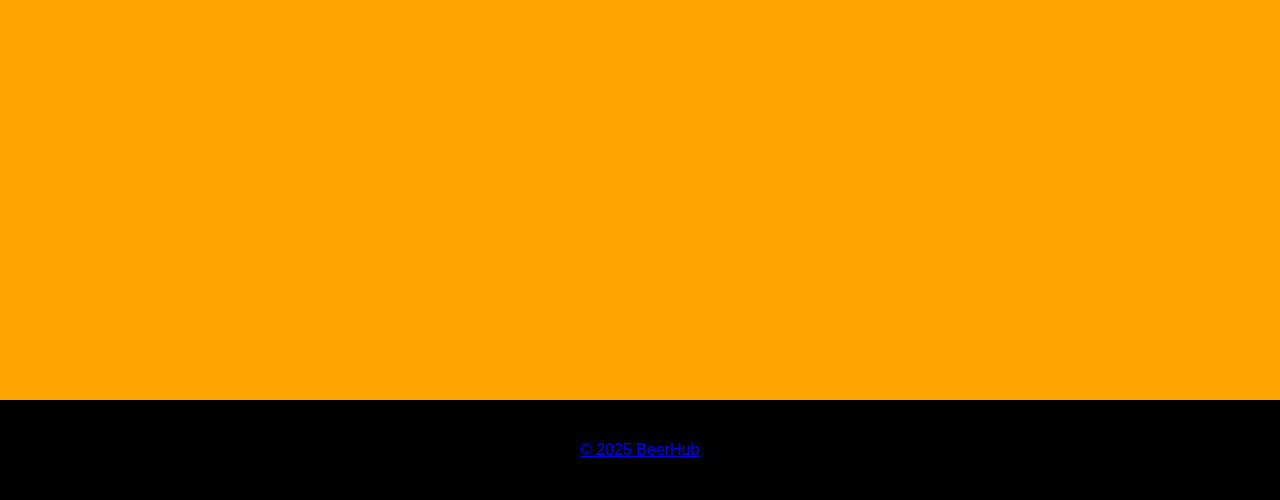
==== commit 06129c84: "pause du midi" ====
--- a/index.html
+++ b/index.html
@@ -7,6 +7,8 @@
     <link rel="stylesheet" href="./reset.css" />
     <link rel="stylesheet" href="./style.css" />
     <link rel="stylesheet" href="https://fonts.googleapis.com/css2?family=Material+Symbols+Outlined:opsz,wght,FILL,GRAD@20..48,100..700,0..1,-50..200&icon_names=shopping_cart" />
+    <link rel="stylesheet" href="https://cdnjs.cloudflare.com/ajax/libs/font-awesome/6.4.2/css/all.min.css" integrity="sha512-z3gLpd7yknf1YoNbCzqRKc4qyor8gaKU1qmn+CShxbuBusANI9QpRohGBreCFkKxLhei6S9CQXFEbbKuqLg0DA==" crossorigin="anonymous" referrerpolicy="no-referrer">
+
   </head>
   <body>
     <header>
@@ -68,6 +70,11 @@
     </main>
     <footer>
       <div id="footer-content">
+        <div>
+          <a href="https://www.facebook.com" target="_blank">
+            <i class="fa-brands fa-facebook fa-2xl"></i>
+            <i class="fa-solid fa-envelope fa-2xl"></i>
+        </div>
         <p>© 2025 BeerHub</p>
       </div>
   </body>
